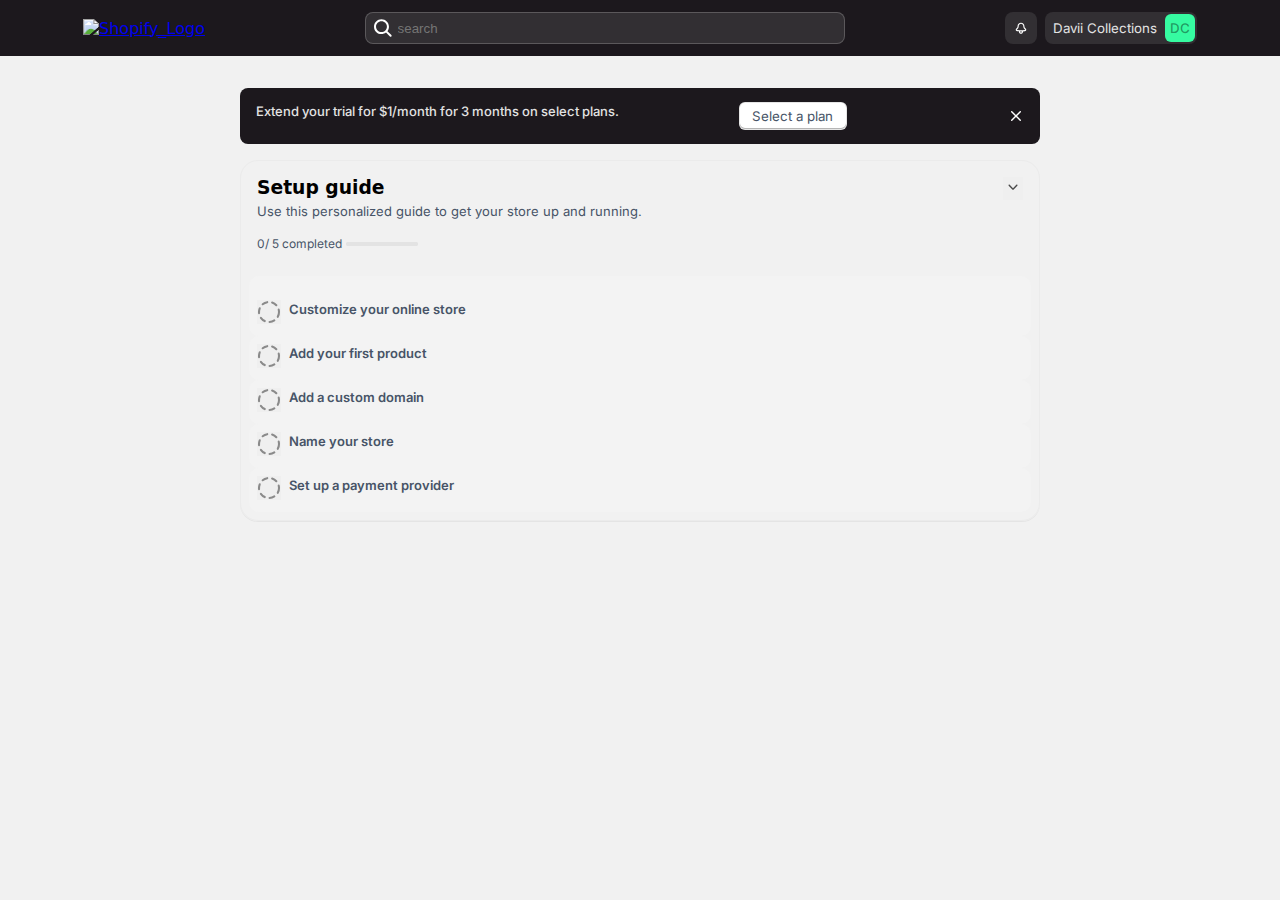
==== Index.html @ d116515a "Refactor file structure" ====
<!DOCTYPE html>
<html lang="en">
<head>
    <meta charset="UTF-8">
    <meta name="viewport" content="width=device-width, initial-scale=1.0">
    <title>Shopify Dashboard</title>
    <link rel="preconnect" href="https://fonts.googleapis.com">
    <link rel="preconnect" href="https://fonts.gstatic.com" crossorigin>
    <link href="https://fonts.googleapis.com/css2?family=Inter:wght@400;500;600&display=swap" rel="stylesheet">
    <link rel="stylesheet" href="app.css">
</head>
<body>
    <nav role="navigation" aria-label="Main Navigation">
        <ul class="navigation" role="menubar">

           <div class="logo"> 
            <a href="https://shopify.com" target="_blank"> 
            <img src="https://crushingit.tech/hackathon-assets/shopify-icon-desktop.svg" alt="Shopify_Logo"> 
            </a>
           </div>

            <div class="search" >
                <div class="search_inner">
                    <svg xmlns="http://www.w3.org/2000/svg" width="20" height="20" viewBox="0 0 13 14" fill="#E3E3E3">
                        <path fill-rule="evenodd" clip-rule="evenodd" d="M8.82264 10.3833C7.89957 11.0841 6.74835 11.5 5.5 11.5C2.46243 11.5 0 9.03757 0 6C0 2.96243 2.46243 0.5 5.5 0.5C8.53757 0.5 11 2.96243 11 6C11 7.24835 10.5841 8.39957 9.8833 9.32264L12.7803 12.2197C13.0732 12.5126 13.0732 12.9874 12.7803 13.2803C12.4874 13.5732 12.0126 13.5732 11.7197 13.2803L8.82264 10.3833ZM9.5 6C9.5 8.20914 7.70914 10 5.5 10C3.29086 10 1.5 8.20914 1.5 6C1.5 3.79086 3.29086 2 5.5 2C7.70914 2 9.5 3.79086 9.5 6Z" fill="#fff"/>
                      </svg>
                    <input type="search" name="search_bar" id="search" placeholder="search">
                </div>
                
            </div>

            <div class="profile">
                <div id="notification-wrapper" >
                    <button class="icon_bell" aria-haspopup="true" aria-expanded="false" aria-controls="alert_dropdown">
                        <svg width="40" height="40" viewBox="0 0 21 20" fill="none" xmlns="http://www.w3.org/2000/svg">
                            <path fill-rule="evenodd" clip-rule="evenodd" d="M7.75203 14.4239L5.3061 14.1427C3.45144 13.9295 2.92542 11.4844 4.52838 10.5274L4.5933 10.4886C5.466 9.96761 6.00045 9.02609 6.00045 8.00969V7.5C6.00045 5.01472 8.01517 3 10.5005 3C12.9857 3 15.0005 5.01472 15.0005 7.5V8.00969C15.0005 9.02609 15.5349 9.96761 16.4076 10.4886L16.4725 10.5274C18.0755 11.4844 17.5495 13.9295 15.6948 14.1427L13.152 14.435V14.8C13.152 16.2912 11.9432 17.5 10.452 17.5C8.96086 17.5 7.75203 16.2912 7.75203 14.8V14.4239ZM11.652 14.5H9.25203V14.8C9.25203 15.4627 9.78929 16 10.452 16C11.1148 16 11.652 15.4627 11.652 14.8V14.5ZM8.50045 13H12.5005L15.5235 12.6525C15.953 12.6032 16.0748 12.0369 15.7036 11.8153L15.6387 11.7766C15.5591 11.7291 15.4815 11.6793 15.4057 11.6273C15.2506 11.521 15.1036 11.4055 14.9651 11.2818C14.9405 11.2598 14.9162 11.2377 14.8922 11.2152C14.0144 10.395 13.5005 9.23833 13.5005 8.00969V7.5C13.5005 5.84315 12.1573 4.5 10.5005 4.5C8.8436 4.5 7.50045 5.84315 7.50045 7.5V8.00969C7.50045 9.23833 6.98651 10.395 6.10871 11.2152C6.08469 11.2377 6.06039 11.2598 6.03583 11.2818C5.89734 11.4055 5.75029 11.521 5.59523 11.6273C5.51945 11.6793 5.44176 11.7291 5.36222 11.7766L5.29729 11.8153C4.9261 12.0369 5.0479 12.6032 5.47739 12.6525L8.50045 13Z" fill="#fff"/>
                            </svg>                  
                        </button>
                        <ul class="alert_dropdown" aria-labelledby="icon_bell">
                            <div class="alert_heading">
                                <h4>Alert</h4>
                                <div class="icons"> 
                                    <svg xmlns="http://www.w3.org/2000/svg" width="20" height="20" viewBox="0 0 20 20" fill="none">
                                        <path d="M3 6C3 5.58579 3.33579 5.25 3.75 5.25H16.25C16.6642 5.25 17 5.58579 17 6C17 6.41421 16.6642 6.75 16.25 6.75H3.75C3.33579 6.75 3 6.41421 3 6Z" fill="#616161"/>
                                        <path d="M6.75 14C6.75 13.5858 7.08579 13.25 7.5 13.25H12.5C12.9142 13.25 13.25 13.5858 13.25 14C13.25 14.4142 12.9142 14.75 12.5 14.75H7.5C7.08579 14.75 6.75 14.4142 6.75 14Z" fill="#616161"/>
                                        <path d="M5.5 9.25C5.08579 9.25 4.75 9.58579 4.75 10C4.75 10.4142 5.08579 10.75 5.5 10.75H14.5C14.9142 10.75 15.25 10.4142 15.25 10C15.25 9.58579 14.9142 9.25 14.5 9.25H5.5Z" fill="#616161"/>
                                      </svg>
                                      <svg xmlns="http://www.w3.org/2000/svg" width="20" height="20" viewBox="0 0 20 20" fill="none">
                                        <path d="M13.2803 9.03033C13.5732 8.73744 13.5732 8.26256 13.2803 7.96967C12.9874 7.67678 12.5126 7.67678 12.2197 7.96967L9.25 10.9393L8.03033 9.71967C7.73744 9.42678 7.26256 9.42678 6.96967 9.71967C6.67678 10.0126 6.67678 10.4874 6.96967 10.7803L8.71967 12.5303C9.01256 12.8232 9.48744 12.8232 9.78033 12.5303L13.2803 9.03033Z" fill="#616161"/>
                                        <path fill-rule="evenodd" clip-rule="evenodd" d="M17 10C17 13.866 13.866 17 10 17C6.13401 17 3 13.866 3 10C3 6.13401 6.13401 3 10 3C13.866 3 17 6.13401 17 10ZM15.5 10C15.5 13.0376 13.0376 15.5 10 15.5C6.96243 15.5 4.5 13.0376 4.5 10C4.5 6.96243 6.96243 4.5 10 4.5C13.0376 4.5 15.5 6.96243 15.5 10Z" fill="#616161"/>
                                      </svg>
                                </div>
                            </div>

                            <li><p class="message">Alerts about your store and account will show here</p></li>
                        </ul>
                </div>
                

                <div class="profile_profile">
                    <button class="profile-dropdown" aria-haspopup="true" aria-expanded="false" aria-controls="profile_dropdown_content" ><div id="dc"> Davii Collections </div> <span class="image_placeholder" id="image_placeholder">DC</span></button>
                    <ul class="profile_dropdown_content">
                       <span class="profile_dropdown_heading">
                        
                        <div class="storename">
                        <div class="Name_placholder"> 
                            <span class="image_placeholder" id="image_placeholder">DC</span> Davii Collections 
                        </div> 
                      <span class="check_icon">
                        <svg xmlns="http://www.w3.org/2000/svg" width="16" height="16" viewBox="0 0 16 16" fill="none">
                        <path d="M13.3332 4L5.99984 11.3333L2.6665 8" stroke="#303030" stroke-width="1.33333" stroke-linecap="round" stroke-linejoin="round"/>
                      </svg>
                    </span>    
                    </div>
                    </span>
                        <li class="menuItem"><a href="http://admin.shopify.com" target="_blank" role="menuitem">
                            <span class="store_icon">
                                <svg width="28" height="28" viewBox="0 0 21 20" fill="none" xmlns="http://www.w3.org/2000/svg">
                                <path fill-rule="evenodd" clip-rule="evenodd" d="M13.757 3H7.24302C6.85944 3 6.4971 3.17611 6.26012 3.47772L3.87394 6.51468C3.63169 6.823 3.5 7.20375 3.5 7.59586V8.25C3.5 9.31867 4.10958 10.245 5 10.7001V15.25C5 16.2165 5.7835 17 6.75 17H14.25C15.2165 17 16 16.2165 16 15.25V10.7001C16.8904 10.245 17.5 9.31867 17.5 8.25V7.76879C17.5 7.26465 17.3307 6.77511 17.0192 6.3787L14.7399 3.47772C14.5029 3.17611 14.1406 3 13.757 3ZM13.5 15.5H14.25C14.3881 15.5 14.5 15.3881 14.5 15.25V11C13.712 11 13.0014 10.6686 12.5 10.1375C11.9986 10.6686 11.288 11 10.5 11C9.71199 11 9.00138 10.6686 8.5 10.1375C7.99862 10.6686 7.28801 11 6.5 11V15.25C6.5 15.3881 6.61193 15.5 6.75 15.5H10.5V13C10.5 12.4477 10.9477 12 11.5 12H12.5C13.0523 12 13.5 12.4477 13.5 13V15.5ZM6.5 9.5H6.25C5.55964 9.5 5 8.94036 5 8.25V7.59586C5 7.53985 5.01881 7.48545 5.05342 7.44141L7.36453 4.5H13.6355L15.8397 7.30543C15.9436 7.43757 16 7.60075 16 7.76879V8.25C16 8.94036 15.4404 9.5 14.75 9.5H14.5C13.8096 9.5 13.25 8.94036 13.25 8.25V7.75C13.25 7.33579 12.9142 7 12.5 7C12.0858 7 11.75 7.33579 11.75 7.75V8.25C11.75 8.94036 11.1904 9.5 10.5 9.5C9.80964 9.5 9.25 8.94036 9.25 8.25V7.75C9.25 7.33579 8.91421 7 8.5 7C8.08579 7 7.75 7.33579 7.75 7.75V8.25C7.75 8.94036 7.19036 9.5 6.5 9.5Z" fill="#303030"/>
                                </svg>
                                </span> All stores
                        </a>
                        
                           </li>
                        <li class="menuItem"><a href="http://admin.shopify.com" target="_blank" role="menuitem">Help Center</a></li>
                        <li class="menuItem"><a href="http://admin.shopify.com" target="_blank" role="menuitem">Changelog</a></li>
                        <li class="menuItem"><a href="http://admin.shopify.com" target="_blank" role="menuitem">Community forums</a></li>
                        <li class="menuItem"><a href="http://admin.shopify.com" target="_blank" role="menuitem">Hire a Shopify Partner</a></li>
                        <li class="menuItem"><a href="http://admin.shopify.com" target="_blank"role="menuitem">Keyboard shortcuts</a></li>
                        <li class="menuItem"><a href="http://admin.shopify.com" target="_blank" role="menuitem">David Micheal <br/>davidmicheal@gmail.com</a></li>
                        <li class="menuItem"><a href="http://admin.shopify.com" target="_blank" role="menuitem">Manage account</a></li>
                        <li class="menuItem"><a href="http://admin.shopify.com" target="_blank" role="menuitem">Log out</a></li>
                    </ul>
                </div>
               
               
            </div>
            </ul>
            
            
        </div>  
    </nav>


    

    <main>
        <section class="banner">
            <div class="banner_content">
                <p class="left">Extend your trial for $1/month for 3 months on select plans.</p>
                <button class="Button-Primary-white"><a href="http://shopify.com/pricing" target="_blank" rel="noopener noreferrer">Select a plan</a></button>
            </div>
            
            <div class="Close_banner_icon">
                 
                <svg class="close_Icon" width="24" height="24" viewBox="0 0 21 20" fill="none" xmlns="http://www.w3.org/2000/svg">
                    <path d="M14.4697 15.0303C14.7626 15.3232 15.2374 15.3232 15.5303 15.0303C15.8232 14.7374 15.8232 14.2626 15.5303 13.9697L11.5607 10L15.5303 6.03033C15.8232 5.73744 15.8232 5.26256 15.5303 4.96967C15.2374 4.67678 14.7626 4.67678 14.4697 4.96967L10.5 8.93934L6.53033 4.96967C6.23744 4.67678 5.76256 4.67678 5.46967 4.96967C5.17678 5.26256 5.17678 5.73744 5.46967 6.03033L9.43934 10L5.46967 13.9697C5.17678 14.2626 5.17678 14.7374 5.46967 15.0303C5.76256 15.3232 6.23744 15.3232 6.53033 15.0303L10.5 11.0607L14.4697 15.0303Z" fill="#fff"/>
                    </svg>
                    
            </div>
        </section>

        <section class="dropdown" >
               <div class="topmenu" id="guide">
              <div class="left">
                <div class="text_content">
                    <h3>Setup guide</h3>
                    <p>Use this personalized guide to get your store up and running.</p>
                </div>
                <!-- PROGRESS BAR -->
                <div class="progress">
                    <div class="text"> <span class="progressbar-label">0</span>/ 5 completed</div>
                    <progress class="progress_bar" value="" max="5"></progress>
                    
                </div>
              </div>

              <button class="right_Icon" onclick="showOnboardingMenu()">

                <svg class="chevron_Up" width="20" height="20" viewBox="0 0 21 20" fill="none" xmlns="http://www.w3.org/2000/svg">
                    <path fill-rule="evenodd" clip-rule="evenodd" d="M15.0303 12.2803C14.7374 12.5732 14.2626 12.5732 13.9697 12.2803L10.5 8.81066L7.03033 12.2803C6.73744 12.5732 6.26256 12.5732 5.96967 12.2803C5.67678 11.9874 5.67678 11.5126 5.96967 11.2197L9.96967 7.21967C10.2626 6.92678 10.7374 6.92678 11.0303 7.21967L15.0303 11.2197C15.3232 11.5126 15.3232 11.9874 15.0303 12.2803Z" fill="#4A4A4A"/>
                    </svg>
                    
                    <svg class="chevron_Down hide" width="20" height="20" viewBox="0 0 21 20" fill="none" xmlns="http://www.w3.org/2000/svg">
                        <path fill-rule="evenodd" clip-rule="evenodd" d="M6.21967 8.46967C6.51256 8.17678 6.98744 8.17678 7.28033 8.46967L10.75 11.9393L14.2197 8.46967C14.5126 8.17678 14.9874 8.17678 15.2803 8.46967C15.5732 8.76256 15.5732 9.23744 15.2803 9.53033L11.2803 13.5303C10.9874 13.8232 10.5126 13.8232 10.2197 13.5303L6.21967 9.53033C5.92678 9.23744 5.92678 8.76256 6.21967 8.46967Z" fill="#4A4A4A"/>
                        </svg>
                    </button>
               </div>

               <ul class="onboarding_dropdown_content">

                <li class="step" aria-haspopup="true" aria-expanded="false">
                    <span id="onboarding_Step_Status" aria-live="polite"></span>
                    <div class="top_step">
                        <!-- <span id="onboarding_Step_Status" aria-live="polite"></span> -->
                        <button class="check" aria-label="Mark customize your online store as done">
                            <svg class="not_completed_icon" aria-hidden="true" xmlns="http://www.w3.org/2000/svg" width="24" height="24" viewBox="0 0 24 24" fill="none">
                                <circle cx="12" cy="12" r="10" stroke="#8A8A8A" stroke-width="2.08333" stroke-linecap="round" stroke-linejoin="round" stroke-dasharray="5 5"/>
                              </svg>
                            <svg class="loading_spinner_icon hidden" aria-hidden="true" xmlns="http://www.w3.org/2000/svg" width="24" height="24" viewBox="0 0 24 24" fill="none">
                                <path d="M22.0004 12C22.0004 13.9778 21.4139 15.9112 20.3151 17.5557C19.2162 19.2002 17.6545 20.4819 15.8272 21.2388C13.9999 21.9957 11.9893 22.1937 10.0495 21.8079C8.10965 21.422 6.32782 20.4696 4.9293 19.0711C3.53077 17.6725 2.57837 15.8907 2.19251 13.9509C1.80666 12.0111 2.00469 10.0004 2.76157 8.17317C3.51845 6.3459 4.80017 4.78412 6.44466 3.6853C8.08916 2.58649 10.0226 2 12.0004 2" stroke="#1C181D" stroke-width="2.08333" stroke-linecap="round" stroke-linejoin="round"/>
                              </svg>
                              <svg class="completed_icon hidden" aria-hidden="true" width="24" height="24" viewBox="0 0 24 24" fill="none" xmlns="http://www.w3.org/2000/svg">
                                <circle cx="12" cy="12" r="10" fill="#303030"></circle>
                                <path
                                  d="M17.2738 8.52629C17.6643 8.91682 17.6643 9.54998 17.2738 9.94051L11.4405 15.7738C11.05 16.1644 10.4168 16.1644 10.0263 15.7738L7.3596 13.1072C6.96908 12.7166 6.96908 12.0835 7.3596 11.693C7.75013 11.3024 8.38329 11.3024 8.77382 11.693L10.7334 13.6525L15.8596 8.52629C16.2501 8.13577 16.8833 8.13577 17.2738 8.52629Z"
                                  fill="#fff"
                                ></path>
                              </svg>
                        </button>
                        <h4 class="dropdown_title">Customize your online store</h4>
                    </div>
                    <div class="bottom_step">
                        <div class="left_content">
                        
                            <div id="text_content_dropdown">
                                <p class="desrc">Choose a theme and add your logo, colors, and images to reflect your brand. <br>
                                <a href="https://help.shopify.com/manual/online-store/themes/customizing-themes" target="_blank">Learn more</a></p>
                                <button type="button" class="Primary_btn" id="Primary_btn">Customize Theme</button>
                            </div>
                        
                        </div>
                        <div class="right_img">
                            <img src="https://crushingit.tech/hackathon-assets/customise-store.png" alt="Cutomize">
                        </div>
                    </div>
                    
                </li>

                <li class="step">
                    <div class="top_step">
                        <button class="check" aria-label="Mark customize your online store as done">
                            <svg class="not_completed_icon" aria-hidden="true" xmlns="http://www.w3.org/2000/svg" width="24" height="24" viewBox="0 0 24 24" fill="none">
                                <circle cx="12" cy="12" r="10" stroke="#8A8A8A" stroke-width="2.08333" stroke-linecap="round" stroke-linejoin="round" stroke-dasharray="5 5"/>
                              </svg>
                            <svg class="loading_spinner_icon hidden" aria-hidden="true" xmlns="http://www.w3.org/2000/svg" width="24" height="24" viewBox="0 0 24 24" fill="none">
                                <path d="M22.0004 12C22.0004 13.9778 21.4139 15.9112 20.3151 17.5557C19.2162 19.2002 17.6545 20.4819 15.8272 21.2388C13.9999 21.9957 11.9893 22.1937 10.0495 21.8079C8.10965 21.422 6.32782 20.4696 4.9293 19.0711C3.53077 17.6725 2.57837 15.8907 2.19251 13.9509C1.80666 12.0111 2.00469 10.0004 2.76157 8.17317C3.51845 6.3459 4.80017 4.78412 6.44466 3.6853C8.08916 2.58649 10.0226 2 12.0004 2" stroke="#1C181D" stroke-width="2.08333" stroke-linecap="round" stroke-linejoin="round"/>
                              </svg>
                              <svg class="completed_icon hidden" aria-hidden="true" width="24" height="24" viewBox="0 0 24 24" fill="none" xmlns="http://www.w3.org/2000/svg">
                                <circle cx="12" cy="12" r="10" fill="#303030"></circle>
                                <path
                                  d="M17.2738 8.52629C17.6643 8.91682 17.6643 9.54998 17.2738 9.94051L11.4405 15.7738C11.05 16.1644 10.4168 16.1644 10.0263 15.7738L7.3596 13.1072C6.96908 12.7166 6.96908 12.0835 7.3596 11.693C7.75013 11.3024 8.38329 11.3024 8.77382 11.693L10.7334 13.6525L15.8596 8.52629C16.2501 8.13577 16.8833 8.13577 17.2738 8.52629Z"
                                  fill="#fff"
                                ></path>
                              </svg>
                        </button>
                        <h4 class="dropdown_title">Add your first product</h4>

                    </div>
                    <div class="bottom_step">
                        <div class="left_content">
                        
                            <div id="text_content_dropdown">
                                <p class="desrc">Write a description, add photos, and set pricing for the products you plan to sell.
                                <a href="https://help.shopify.com/manual/products/add-update-products" target="_blank">Learn more</a></p>
                                <div class="btn_groups">
                                    <button type="button" class="Primary_btn" id="Primary_btn">Add Product</button>
                                    <button type="button" class="Secondary_btn" id="Secondary_btn">Import Product</button>
                                </div>
                            </div>
                        
                        </div>
                        <div class="right_img">
                            <img src="https://crushingit.tech/hackathon-assets/product.png" alt="Add_Product">
                        </div>
                    </div>
                    
                </li>
                
                <li class="step">
                    <div class="top_step">
                        <button class="check" aria-label="Mark customize your online store as done">
                            <svg class="not_completed_icon" aria-hidden="true" xmlns="http://www.w3.org/2000/svg" width="24" height="24" viewBox="0 0 24 24" fill="none">
                                <circle cx="12" cy="12" r="10" stroke="#8A8A8A" stroke-width="2.08333" stroke-linecap="round" stroke-linejoin="round" stroke-dasharray="5 5"/>
                              </svg>
                            <svg class="loading_spinner_icon hidden" aria-hidden="true" xmlns="http://www.w3.org/2000/svg" width="24" height="24" viewBox="0 0 24 24" fill="none">
                                <path d="M22.0004 12C22.0004 13.9778 21.4139 15.9112 20.3151 17.5557C19.2162 19.2002 17.6545 20.4819 15.8272 21.2388C13.9999 21.9957 11.9893 22.1937 10.0495 21.8079C8.10965 21.422 6.32782 20.4696 4.9293 19.0711C3.53077 17.6725 2.57837 15.8907 2.19251 13.9509C1.80666 12.0111 2.00469 10.0004 2.76157 8.17317C3.51845 6.3459 4.80017 4.78412 6.44466 3.6853C8.08916 2.58649 10.0226 2 12.0004 2" stroke="#1C181D" stroke-width="2.08333" stroke-linecap="round" stroke-linejoin="round"/>
                              </svg>
                              <svg class="completed_icon hidden" aria-hidden="true" width="24" height="24" viewBox="0 0 24 24" fill="none" xmlns="http://www.w3.org/2000/svg">
                                <circle cx="12" cy="12" r="10" fill="#303030"></circle>
                                <path
                                  d="M17.2738 8.52629C17.6643 8.91682 17.6643 9.54998 17.2738 9.94051L11.4405 15.7738C11.05 16.1644 10.4168 16.1644 10.0263 15.7738L7.3596 13.1072C6.96908 12.7166 6.96908 12.0835 7.3596 11.693C7.75013 11.3024 8.38329 11.3024 8.77382 11.693L10.7334 13.6525L15.8596 8.52629C16.2501 8.13577 16.8833 8.13577 17.2738 8.52629Z"
                                  fill="#fff"
                                ></path>
                              </svg>
                        </button>
                        <h4 class="dropdown_title">Add a custom domain</h4>

                    </div>
                    <div class="bottom_step">
                        <div class="left_content">
                            <div id="text_content_dropdown">
                                
                                <p class="desrc">Your current domain is 222219.myshopify.com but you can add a custom domain to help customers find your online store.
                                <a href="https://help.shopify.com/manual/domains" target="_blank">Learn more</a></p>
                                <button type="button" class="Primary_btn" id="Primary_btn">Add domain</button>
                            </div>
                        
                        </div>
                        <div class="right_img">
                            <img src="https://crushingit.tech/hackathon-assets/website.png" alt="Custom_Domain">
                        </div>
                    </div>
                    
                </li>

                <li class="step">
                    <div class="top_step">
                        <button class="check" aria-label="Mark customize your online store as done">
                            <svg class="not_completed_icon" aria-hidden="true" xmlns="http://www.w3.org/2000/svg" width="24" height="24" viewBox="0 0 24 24" fill="none">
                                <circle cx="12" cy="12" r="10" stroke="#8A8A8A" stroke-width="2.08333" stroke-linecap="round" stroke-linejoin="round" stroke-dasharray="5 5"/>
                              </svg>
                            <svg class="loading_spinner_icon hidden" aria-hidden="true" xmlns="http://www.w3.org/2000/svg" width="24" height="24" viewBox="0 0 24 24" fill="none">
                                <path d="M22.0004 12C22.0004 13.9778 21.4139 15.9112 20.3151 17.5557C19.2162 19.2002 17.6545 20.4819 15.8272 21.2388C13.9999 21.9957 11.9893 22.1937 10.0495 21.8079C8.10965 21.422 6.32782 20.4696 4.9293 19.0711C3.53077 17.6725 2.57837 15.8907 2.19251 13.9509C1.80666 12.0111 2.00469 10.0004 2.76157 8.17317C3.51845 6.3459 4.80017 4.78412 6.44466 3.6853C8.08916 2.58649 10.0226 2 12.0004 2" stroke="#1C181D" stroke-width="2.08333" stroke-linecap="round" stroke-linejoin="round"/>
                              </svg>
                              <svg class="completed_icon hidden" aria-hidden="true" width="24" height="24" viewBox="0 0 24 24" fill="none" xmlns="http://www.w3.org/2000/svg">
                                <circle cx="12" cy="12" r="10" fill="#303030"></circle>
                                <path
                                  d="M17.2738 8.52629C17.6643 8.91682 17.6643 9.54998 17.2738 9.94051L11.4405 15.7738C11.05 16.1644 10.4168 16.1644 10.0263 15.7738L7.3596 13.1072C6.96908 12.7166 6.96908 12.0835 7.3596 11.693C7.75013 11.3024 8.38329 11.3024 8.77382 11.693L10.7334 13.6525L15.8596 8.52629C16.2501 8.13577 16.8833 8.13577 17.2738 8.52629Z"
                                  fill="#fff"
                                ></path>
                              </svg>
                        </button>
                        <h4 class="dropdown_title">Name your store</h4>

                    </div>
                    <div class="bottom_step">
                        <div class="left_content">
                            <div id="text_content_dropdown">
                                <p class="desrc">Your temporary store name is currently Davii collections. The store name appears in your admin and your online store.
                                <a href="https://help.shopify.com/manual/intro-to-shopify/initial-setup/setup-business-settings#set-or-change-your-online-store-name-and-legal-business-name" target="_blank">Learn more</a></p>
                                <button type="button" class="Primary_btn" id="Primary_btn">Name store</button>
                            </div>
                            </div>
                            <div class="right_img">
                                <img src="https://crushingit.tech/hackathon-assets/name-store.png" alt="Name_Store">
                            </div>
                        </div>
                        
                    </div>
                    
                </li>
                
                <li class="step">
                    <div class="top_step">
                        <button class="check" aria-label="Mark customize your online store as done">
                            <svg class="not_completed_icon" aria-hidden="true" xmlns="http://www.w3.org/2000/svg" width="24" height="24" viewBox="0 0 24 24" fill="none">
                                <circle cx="12" cy="12" r="10" stroke="#8A8A8A" stroke-width="2.08333" stroke-linecap="round" stroke-linejoin="round" stroke-dasharray="5 5"/>
                              </svg>
                            <svg class="loading_spinner_icon hidden" aria-hidden="true" xmlns="http://www.w3.org/2000/svg" width="24" height="24" viewBox="0 0 24 24" fill="none">
                                <path d="M22.0004 12C22.0004 13.9778 21.4139 15.9112 20.3151 17.5557C19.2162 19.2002 17.6545 20.4819 15.8272 21.2388C13.9999 21.9957 11.9893 22.1937 10.0495 21.8079C8.10965 21.422 6.32782 20.4696 4.9293 19.0711C3.53077 17.6725 2.57837 15.8907 2.19251 13.9509C1.80666 12.0111 2.00469 10.0004 2.76157 8.17317C3.51845 6.3459 4.80017 4.78412 6.44466 3.6853C8.08916 2.58649 10.0226 2 12.0004 2" stroke="#1C181D" stroke-width="2.08333" stroke-linecap="round" stroke-linejoin="round"/>
                              </svg>
                              <svg class="completed_icon hidden" aria-hidden="true" width="24" height="24" viewBox="0 0 24 24" fill="none" xmlns="http://www.w3.org/2000/svg">
                                <circle cx="12" cy="12" r="10" fill="#303030"></circle>
                                <path
                                  d="M17.2738 8.52629C17.6643 8.91682 17.6643 9.54998 17.2738 9.94051L11.4405 15.7738C11.05 16.1644 10.4168 16.1644 10.0263 15.7738L7.3596 13.1072C6.96908 12.7166 6.96908 12.0835 7.3596 11.693C7.75013 11.3024 8.38329 11.3024 8.77382 11.693L10.7334 13.6525L15.8596 8.52629C16.2501 8.13577 16.8833 8.13577 17.2738 8.52629Z"
                                  fill="#fff"
                                ></path>
                              </svg>
                        </button>
                        <h4 class="dropdown_title">Set up a payment provider</h4>

                    </div>
                    <div class="bottom_step">
                        <div class="left_content">
                            <div id="text_content_dropdown">
                                <p class="desrc">Your temporary store name is currently Davii collections. The store name appears in your admin and your online store.
                                <a href="https://help.shopify.com/manual/payments" target="_blank">Learn more</a></p>
                                <button type="button" class="Primary_btn" id="Primary_btn">Set up payment</button>
                            </div>
                        
                        </div>
                        <div class="right_img">
                            <img src="https://crushingit.tech/hackathon-assets/payment.png" alt="Setup_Payment">
                        </div>
                    </div>
                    
                </li>

               </ul>
        </section>
    </main>
   

    <script src="app.js"></script>
</body>
</html>
---- app.css ----
:root{
    /* colors */
    --grey-50:   #656266;
    --grey-100:  #616161;
    --grey-200:  #322F33;
    --grey-300:  #1C181D;

    --font-light: #E3E3E3;
    --font-mid:   #616161;
    --font-dark:  #475467;
   
   --stroke-50:  #EBEBEB;
   --stroke-100: rgba(0,0,0, 0.2);
   --stroke-200: rgba(255,255,255,0.2);

   --state-hover:   #f7f7f7;
   --state-pressed: #f0f0f0;
   --state-focused: #005BD3;

   --white:  #ffffff;
   --background-color: #f1f1f1;
 
    /* fonts */
    --font-family: 'Inter', sans-serif;

 
}
*{
    padding: 0;
    margin: 0;
    box-sizing: border-box;
}

body{
       background-color: var(--background-color);
       font-family: var(--font-family);
       font-family: system-ui, -apple-system, BlinkMacSystemFont, 'Segoe UI', Roboto, Oxygen, Ubuntu, 
       Cantarell, 'Open Sans', 'Helvetica Neue', sans-serif;
}

/* Navigation */
nav{
    display: flex;
    justify-content: center;
    align-items: center;
    position: sticky;
    top: 0%;
    padding: 12px 16px;
    background-color: var(--grey-300);
    width: 100%;
    height: 56px;
    
}
.navigation{
    display: flex;
    justify-content: space-between;
    align-items: center;
    gap: 160px;
    
}
.logo{
    display: flex;
    flex-direction: column;
    justify-content: center;
    align-items: flex-start;
    gap: 7.517px;
    flex: 1 0 0;
}
.search{
    display: flex;
    width: 480px;
    height: 32px;
    padding: 8px;
    align-items: center;
    flex-shrink: 0;
    border-radius: 8px;
    border: 1px solid var(--stroke-200);
    background-color: var(--grey-200);
}

   .search:focus{
    border-radius: 8px;
    border: 2px solid var(--White, #FFF);
    background: var(--grey-200);
   }
    .search_inner{
        display: flex; 
        align-items: center;
        justify-content: space-between;
        gap: 6px;
    }
  .search .search_inner input{
    background: transparent;
    background-image: url('https://crushingit.tech/hackathon-assets/icon-search.svg');
    background-repeat: no-repeat;
    background-size: 20px;
    border: none;
    width: 100%;
    height: 100%;
    color: var(--white);
    transition-duration: 0.6s;
    
    }
   #notification-wrapper{
    align-items: center;
   }
   .profile{
    display: flex;
    justify-content: space-around;
    align-items: center;
    gap: 8px;
   }
   #notification-wrapper .icon_bell{
        display: flex;
        width: 32px;
        height: 32px;
        padding: 8px;
        justify-content: center;
        align-items: center;
        gap: 8px;
        border-radius: 8px;
        border: none;
        background-color: var(--grey-200);
        cursor: pointer;
        transition: all 1ms ease-in;
    }
    .icon_bell svg{
        width: 20px;
        height: 20px;
    }
    .icon_bell:hover{
        border-radius: 0.5rem;
        background: var(--font-mid, #616161);
    }
    .icon_bell:visited{
        border-radius: 0.5rem;
        background: var(--grey-50, #656266);
    }
    
    .icon_bell:focus{
        border-radius: 0.5rem;
        background: var(--grey-50, #656266);
        box-shadow: 0px 0px 0px 3px #005BD3, 0px 0px 0px 1px #000;
            }

    li{
        list-style: none;
    }
   
    .alert_dropdown{
        position: absolute;
        right: 2rem;
        display: inline-flex;
        width: 21.9rem;
        padding: 1rem;
        flex-direction: column;
        align-items: flex-start;
        gap: 1rem;
        border-radius: 0.875rem;
        border: 1px solid var(--stroke-50, #DBDBDB);
        background: var(--White, #FFF);
        /* Drop Shadow */
        box-shadow: 0px 4px 8px 0px rgba(0, 0, 0, 0.05);
        display: none;
        z-index: 999;
        transition: display 800ms;
    }
    .alert_heading{
        display: flex;
        justify-content: space-between;
        align-items: center;
        align-self: stretch;
        margin-bottom: 1rem;
    }
    .alert_dropdown li{
        list-style: none;
    }

    .icons{
        display: flex;
        align-items: flex-start;
        gap: 1rem;
    }
     .hide{
        display: none;
        opacity: 0;
        visibility: hidden;
     }
    
   /* .chevron_Up{
        display: block;
    }
    .chevron_Down{
    display: none;
   .alert_dropdown{
        display: flex;
        justify-content: space-between;
        align-items: center;
        align-self: stretch;
    }*/

    li .message{
        display: flex;
        padding: 1rem;
        align-items: center;
        gap: 0.5rem;
        background: var(--state-hover, #F1F1F1);
    }
    .message{
        color: var(--font-mid, #616161);
        /* Text-13/semi bold */
        font-family: var(--font-family);
        font-size: 0.8125rem;
        font-style: normal;
        font-weight: 600;
        line-height: 140%; /* 1.1375rem */
    }
    /*.alert:hover .alert_dropdown{
        display: block;
    }*/
    .alert .toggle{
        display: block;
    }
    .profile-dropdown{
    display: flex;
    padding: 2px 2px 2px 8px;
    align-items: center;
    gap: 8px;
    background-color: var(--grey-200);
    border-radius: 8px;
    border: none;
    cursor: pointer;
   }
   .profile-dropdown:hover{
    border-radius: 0.5rem;
    background: var(--font-mid, #616161);
   }
   .profile-dropdown:focus{
    border-radius: 0.5rem;
    background: var(--grey-grey-50, #656266);
    box-shadow: 0px 0px 0px 3px #005BD3, 0px 0px 0px 1px #000;
   }
#dc{
    font-family: var(--font-family);
    color: var(--font-light);
}
.image_placeholder{
    display: flex;
    height: 28px;
    padding: 9px 5px 10px 5px;
    justify-content: center;
    align-items: center;
    border-radius: 6px;
    background: #36FBA1;
    font-family: var(--font-family);
    color: rgba(0, 0, 0, 0.40);
    font-weight: 500;
}

.profile_dropdown_content{
    position: absolute;
    top: 48px;
    right: 16px;
    display: flex;
    width: 320px;
    padding: 6px;
    flex-direction: column;
    align-items: flex-start;
    gap: 4px;
    border-radius: 14px;
    border: 1px solid var(--stroke-50, #DBDBDB);
    background: var(--white, #FFF);
    /* Drop Shadow */
    box-shadow: 0px 4px 8px 0px rgba(0, 0, 0, 0.05);
    display: none;
}

.profile_dropdown_heading{
    display: flex;
    padding: 4px 12px 4px 8px;
    margin-bottom: 4px;
    height: 36px;
    justify-content: space-between;
    align-items: center;
    /* align-self: stretch; */
    border-radius: 8px;
    background: var(--state-hover, #F1F1F1);
}
.storename{
    display: flex;
    padding: 4px 12px 4px 8px;
    justify-content: space-between;
    align-items: center;
    height: 36px;
    gap: 100px;
    
}
.Name_placholder{
    display: flex;
    align-items: center;
    gap: 8px;
    color: var(--font-dark, #303030);
    /* Text-13/semi bold */
    font-family: var(--font-family);
    font-size: 13px;
    font-style: normal;
    font-weight: 600;
    line-height: 140%; /* 18.2px */
}
.Name_placholder .image_placeholder{
    display: flex;
    height: 28px;
    padding: 9.625px 5.875px 10.375px 6.125px;
    justify-content: center;
    align-items: center;
    border-radius: 5.25px;
    color: rgba(0, 0, 0, 0.40);
    text-align: center;
    font-family: var(--font-family);
    font-size: 10.5px;
    font-style: normal;
    font-weight: 500;
    line-height: 140%; /* 14.7px */
    background: #36FBA1;

}

/* .profile_dropdown_heading .storename #DC{
    display: flex;
    height: 1.75rem;
    padding: 0.60156rem 0.36719rem 0.64844rem 0.38281rem;
    justify-content: center;
    align-items: center;
    border-radius: 0.32813rem;
    background: #36FBA1;
} */

.profile_dropdown_heading .storename {
    display: flex;
    justify-content: space-between;
    align-items: center;
    /* gap: 8px; */
    background-color: transparent;
    color: var(--font-dark, #303030);
    /* Text-13/semi bold */
    font-family: var(--font-family);
    font-size: 13px;
    font-style: normal;
    font-weight: 600;
    line-height: 140%; 
}

/* .profile_profile .menuItem button{
    display: flex;
    align-items: flex-start;
    width: 100%;
    gap: 8px;
    border: none;
    background-color: transparent;
    
    
}
 */
.profile_profile .menuItem a{
    display: flex;
    align-items: center;
    gap: 8px;
    align-self: stretch;
    width: 304px;
    padding: 6px;
    color: var(--font-dark, #303030);
    /* Text-13/regular */
    text-decoration: none;
    font-family: var(--font-family);
    font-size: 13px;
    font-style: normal;
    font-weight: 400;
    line-height: 140%; 
    cursor: pointer;
}

 .profile_profile .menuItem{
    display: flex;
    padding: 4px;
    align-items: center;
    gap: 8px;
    align-self: stretch;
    cursor: pointer;
}

 .menuItem:nth-child(2){
   border-bottom: 1px solid #E1E1E1;
   
}
.menuItem:nth-child(7){
    border-bottom: 1px solid #E1E1E1;
    
 }
 .menuItem a:nth-child(8){
    display: flex;
    flex-direction: column;
    justify-content: flex-start;
    align-items: flex-start;
    gap: 4px;
 }
 .profile_profile .menuItem a:hover{
    border-radius: 8px;
    background: var(--state-hover, #F1F1F1);
 }
 .profile_profile .menuItem a:visited{
    border-radius: 8px;
    background: var(--state-pressed, #F0F0F0);
 }
 .profile_profile .menuItem a:focus{
    border-radius: 8px;
    border: 2px solid var(--state-focused, #005BD3);
 }
 
 

.toggle{
    display: block;
}
.profile_profile .profile_dropdown_toggle{
    display: block;
}

.right{
    display: flex;
    justify-content: flex-end;
    align-items: flex-start;
    gap: 8px;
    flex: 1 0 0;
}

/* PLAN BANNER STYLE*/
 main{
    margin-top: 32px;
    display: flex;
    justify-content: center;
    align-items: center;
    flex-direction: column;
 }
.banner{
   display: flex;
   width:800px;
   height: 56px;
   padding: 12px 8px 12px 16px;
   justify-content: space-between;
   align-items: center;
   border-radius: 8px;
   background: var(--grey-300);
   gap: 24px;
   
}

.banner_content{
    display: flex;
    gap: 120px;
}
.closeIcon{
    cursor: pointer;
}
.banner .banner_content p{
   color: var(--font-light, #E3E3E3);
   /*Text-13/medium */
  font-family: var(--font-family);
  font-size: 13px;
  font-style: normal;
  font-weight: 500;
  line-height: 140%; 
}

.Close_banner_icon{
    display: flex;
    width: 32px;
    height: 32px;
    padding: 6px;
    border-radius: 6px;
    justify-content: center;
    align-items: center;
    gap: 8px;
}

.Button-Primary-white{
    display: flex;
    padding: 6px 12px;
    align-items: center;
    gap: 8px;
    width: 108px;
    height: 28px;
    font-family: var(--font-family);
    border-radius: 6px;
    border: 1px solid rgba(0, 0, 0, 0.10);
    background-color: var(--white);
    box-shadow: 0px -1px 0px 0px #B5B5B5 inset;
}
.Button-Primary-white:hover{
    border-radius: 6px;
    border: 1px solid rgba(0, 0, 0, 0.10);
    background: #F7F7F7;
    box-shadow: 0px -1px 0px 0px #B5B5B5 inset;
}
.Button-Primary-white:visited{
    border-radius: 6px;
    background: #F7F7F7;
    box-shadow: 0px 2px 1.5px 0px #E2E2E2 inset;
}
.Button-Primary-white:focus{
    border-radius: 6px;
    border: 1px solid rgba(0, 0, 0, 0.10);
    background: var(--White, #FFF);
    box-shadow: 0px 0px 0px 3px #005BD3, 0px 0px 0px 1px #FFF, 0px -1px 0px 0px #B5B5B5 inset;
}
.Button-Primary-white a{
    text-decoration: none;
    font-family: var(--font-family);
    color: var(--font-dark);
}


/* ONBOARDING DROPDOWN */
    .dropdown{
    display: flex;
    width: 800px;
    padding: 8px;
    gap: 16px;
    flex-direction: column;
    margin-top: 16px; 
    border-radius: 18px;
    border: 1px solid var(--stroke-50);
    background: var(--White);
    box-shadow: 0px 1px 0px 0px rgba(0, 0, 0, 0.05);
    }

   .topmenu{
    display: flex;
    padding: 0.5rem;
    justify-content: space-between;
    align-items: flex-start;
    align-self: stretch;
   }

   .top_step{
    display: flex;
    align-items: center;
   }
   .step:nth-child(1) .bottom_step{
    gap: 120px;
   }
   .left{
    display: flex;
    flex-direction: column;
    align-items: flex-start;
    gap: 1rem;
   }
   .left_content{
    display: flex;
    justify-content: space-between;
    gap: 0.5rem;
   }

    .text_content{
        display: flex;
        flex-direction: column;
        align-items: flex-start;
        gap: 0.25rem;
    }
    .text_content h4{
    color: var(--font-dark, #303030);
    align-items: center;
    margin: 0;
    /* Text-14/semi bold */
     font-family: var(--font-family);
     font-size: 0.875rem;
     font-style: normal;
     font-weight: 600;
     line-height: 140%; /* 1.225rem */
    }
    .text_content p{
    color: var(--font-dark, #303030);
    /* Text-13/regular */
    font-family: var(--font-family);
    font-size: 0.8125rem;
    font-style: normal;
    font-weight: 400;
    line-height: 140%; /* 1.1375rem */
    }

  .progress{
    display: flex;
    align-items: center;
    gap: 4px;
  }
  .text{
    color: var(--font-dark, #303030);
     /* Text-12/regular */
    font-family: var(--font-family);
    font-size: 0.75rem;
    font-style: normal;
    font-weight: 400;
    line-height: 130%; /* 0.975rem */
  }
  
  

     .progressbar_bar, progress{
        width: 72px;
        height: 4px;
        background-color: #E3E3E3;
        border-radius: 4px;
}

    progress::-webkit-progress-bar{
        border-radius: 4px;
        background-color: #E3E3E3;
        
    }
    progress::-webkit-progress-value{
        background-color: var(--grey-300);
        border-radius: 4px;

    }
.right_Icon{
    border: none;
    cursor: pointer;

}
  @keyframes zoom_in_spin{
    from{
        transform: scale(0) rotate(270deg);
        opacity: 0;
    }
    to{
        transform: scale(1) rotate(360deg);
    }
  }
  @keyframes spin{
    from{
        transform: rotate(0deg);
    }
    to {
        transform: rotate(360deg);
    }
  }
    .check{
      border: none;
      transition: all 1ms ease-in;
      display: flex;
      align-items: center;
      justify-content: center;
      
    }
    .check:focus{
        outline: 2px solid var(--state-focused);
    }

    .check:hover .not_completed_icon circle{
        stroke-dasharray: 0 0;
        fill: #D9D9D9;
        stroke: #8A8A8A;
    }
    .loading_spinner_icon {
        animation-duration: 1000ms;
        animation-name: spin;
        animation-iteration-count: infinite;
        animation-timing-function: linear;
    }
    .completed_icon{
        animation-name: zoom_in_spin;
        animation-duration: 300ms;
        animation-timing-function: linear;
    }

    .hidden{
        display: none;
    }

    .check .not_completed_icon

/*HIDE ONBOARDING CONTENT */
       
     .hide{
            display: none;
        }
        
    .transform{
          transform: rotate(180deg);
        }


     .step{
        display: flex;
        flex-direction: column;
        padding: 8px 8px 12px 8px;
        align-items: center;
        gap: 16px;
        align-self: stretch;
        border-radius: 10px;
        background: #F3F3F3;
     }
     .top_step{
        display: flex;
        align-items: flex-start;
        gap: 0.5rem;
        align-self: stretch;
        cursor: pointer;
     }

     .bottom_step{
     display: none;
     justify-content: space-between;
     align-items: center;
     padding: 0;
     gap: 96px;

     }
     .showOnboardingMenuContent{
        display: block;

     }
      /* .step:nth-child(2) .bottom_step .text_content{
        width: 30.2rem;
      } */
     #text_content_dropdown{
        display: flex;
        padding: 2px 0px;
        flex-direction: column;
        align-items: flex-start;
        gap: 16px;
        flex: 1 0 0;
     }
    
    
     .dropdown_title{
        color: var(--font-dark, #303030);
        /* Text-13/semi bold */
        font-family: var(--font-family);
        font-size: 13px;
        font-style: normal;
        font-weight: 600;
        line-height: 140%; /* 18.2px */
       
     }
     .desrc{
        color: var(--font-mid-2, #616161);
        /* Text-13/medium */
        font-family: var(--font-family);
        font-size: 13px;
        font-style: normal;
        font-weight: 500;
        line-height: 140%; /* 18.2px */
     }
     .desrc a{
        text-decoration: none;
        color: var(--state-focused, #005BD3);
        font-family: var(--font-family);
        font-size: 0.875rem;
        font-style: normal;
        font-weight: 500;
        line-height: 140%;
     }
     .btn_groups{
        display: flex;
        align-items: flex-start;
        gap: 1rem;
     }
    button.Primary_btn{
        display: flex;
        padding: 0.375rem 0.75rem;
        align-items: center;
        gap: 0.5rem;
        color: var(--font-light, #F6F3F6);
         /* Text-12/Semi bold */
        font-family: var(--font-family);
        font-size: 0.75rem;
        font-style: normal;
        font-weight: 600;
        line-height: 130%; /* 0.975rem */
        border-radius: 0.375rem;
        border-top: 1.5px solid var(--stroke-100, rgba(255, 255, 255, 0.20));
        border-right: 1.5px solid var(--stroke-100, rgba(255, 255, 255, 0.20));
        border-left: 1.5px solid var(--stroke-100, rgba(255, 255, 255, 0.20));
        background: #404040;
        box-shadow: 0px 0px 0px 1.5px #333, 0px 1px 0px 1.5px #333, 0px 2px 0px 0px #000;
     }
    button.Primary_btn:hover{
        border-radius: 0.375rem;
        border-top: 1.5px solid var(--stroke-100, rgba(255, 255, 255, 0.20));
        border-right: 1.5px solid var(--stroke-100, rgba(255, 255, 255, 0.20));
        border-left: 1.5px solid var(--stroke-1000, rgba(255, 255, 255, 0.20));
        background: #2A2A2A;
        box-shadow: 0px 0px 0px 1.5px #333, 0px 1px 0px 1.5px #333, 0px 2px 0px 0px #000;
     }
    button.Primary_btn:visited{
        border-radius: 0.375rem;
        background: #2B2B2B;
        box-shadow: 0px 0px 0px 1.5px #333, 0px 3px 0px 0px #000 inset;
     }
    button.Primary_btn:focus{
        border-radius: 0.375rem;
        border-top: 1.5px solid var(--stroke-light-100, rgba(255, 255, 255, 0.20));
        border-right: 1.5px solid var(--stroke-light-100, rgba(255, 255, 255, 0.20));
        border-left: 1.5px solid var(--stroke-light-100, rgba(255, 255, 255, 0.20));
        background: #404040;
        box-shadow: 0px 0px 0px 5px #005BD3, 0px 0px 0px 3px #FFF, 0px 0px 0px 1.5px #333;
     }
    button.Secondary_btn{
        display: flex;
        padding: 0.375rem 0.75rem;
        align-items: center;
        gap: 0.5rem;
        border-radius: 0.375rem;
        border: none;
        color: var(--font-dark, #323232);
        /* Text-12/Semi bold */
        font-family: var(--font-family);
        font-size: 0.75rem;
        font-style: normal;
        font-weight: 600;
        line-height: 130%; /* 0.975rem */
     }
    button.Secondary_btn:hover{
        border-radius: 0.375rem;
        background: #E7E7E7;
        display: inline-flex;
        padding: 0.375rem 0.75rem;
        align-items: center;
        gap: 0.5rem;
     }
    button.Secondary_btn:visited{
        border-radius: 0.375rem;
        background: #E0E0E0;
     }
    button.Secondary_btn:focus{
        border-radius: 0.375rem;
        border: 2px solid var(--states-focused, #005BD3);
        background: #FFF;
     }

     /*HIDE MAIN  CONTENT*/
     /* .show_content{
        display: flex;
     }
     .bottom_step{
        display: none;
     }
     .show_content .bottom_step{
        display: flex;
     } */
     .bottom_step {
        display: none;
      }
  
      .show_content .bottom_step {
        display: flex;
      }
     

@media (max-width: 600px) {

    nav{
      
    }
    .navigation{
      gap: 8px;
    }

    #dc{
        content: none;
        display: none;
    }
    .logo img{
        content: url(https://crushingit.tech/hackathon-assets/shopify-icon.svg);
    }
    .search{
        width: 222px;
    }
    .icon_bell{
        background-color: transparent;
    }
    .profile{
        background-color: transparent;
    }

    .banner{
        display: flex;
        padding: 12px 8px 12px 16px;
        align-items: flex-start;
        
        width: 100%;
        height: 104px;
        align-self: stretch;
        background-color: #1A1A1A;
        border-radius: 0px;
    } 
    .banner_content{
        display: flex;
        flex-direction: column;
        gap: 16px;
    }
    .Close_banner_icon{
        padding: 6px;
    }
    .left{
        width: 90%;
    }
    .dropdown{
        width: 100%;
    }
    .step{
        gap: 1.5rem;
    }

    .right_img {
        display: none;
    }
  }
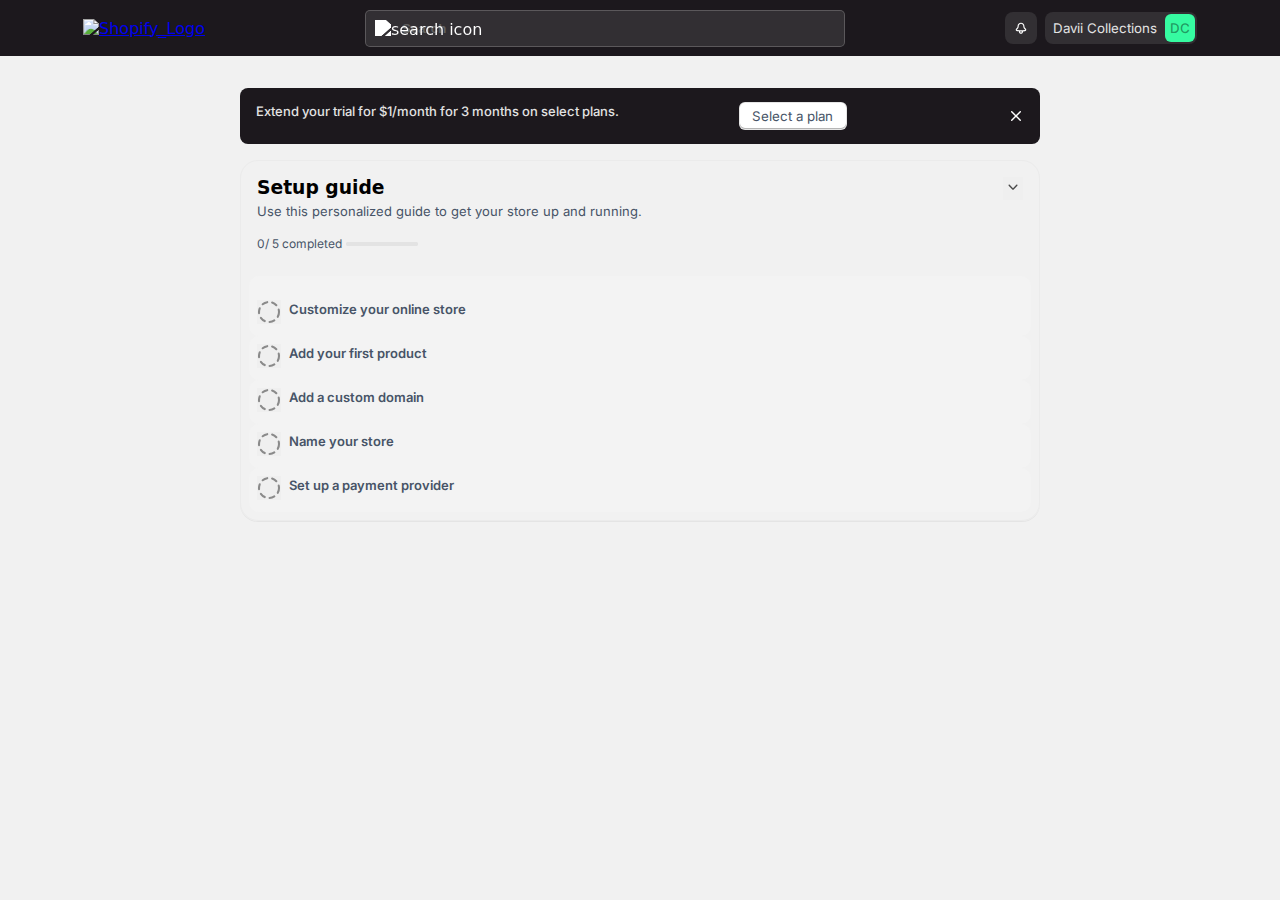
==== commit e2abcb9a: "Fix search box" ====
--- a/Index.html
+++ b/Index.html
@@ -19,15 +19,12 @@
             </a>
            </div>
 
-            <div class="search" >
-                <div class="search_inner">
-                    <svg xmlns="http://www.w3.org/2000/svg" width="20" height="20" viewBox="0 0 13 14" fill="#E3E3E3">
-                        <path fill-rule="evenodd" clip-rule="evenodd" d="M8.82264 10.3833C7.89957 11.0841 6.74835 11.5 5.5 11.5C2.46243 11.5 0 9.03757 0 6C0 2.96243 2.46243 0.5 5.5 0.5C8.53757 0.5 11 2.96243 11 6C11 7.24835 10.5841 8.39957 9.8833 9.32264L12.7803 12.2197C13.0732 12.5126 13.0732 12.9874 12.7803 13.2803C12.4874 13.5732 12.0126 13.5732 11.7197 13.2803L8.82264 10.3833ZM9.5 6C9.5 8.20914 7.70914 10 5.5 10C3.29086 10 1.5 8.20914 1.5 6C1.5 3.79086 3.29086 2 5.5 2C7.70914 2 9.5 3.79086 9.5 6Z" fill="#fff"/>
-                      </svg>
-                    <input type="search" name="search_bar" id="search" placeholder="search">
-                </div>
-                
-            </div>
+                <div class="search" >
+                    <div class="search-box">
+                        <img class="search-icon" src="https://www.crushingit.tech/hackathon-assets/icon-search.svg" alt="search icon">
+                        <input class="search-bar" type="search" placeholder="Search">
+                    </div>
+                </div>
 
             <div class="profile">
                 <div id="notification-wrapper" >
--- a/app.css
+++ b/app.css
@@ -66,41 +66,40 @@
     gap: 7.517px;
     flex: 1 0 0;
 }
-.search{
+ .search{
     display: flex;
     width: 480px;
-    height: 32px;
-    padding: 8px;
     align-items: center;
     flex-shrink: 0;
-    border-radius: 8px;
+}
+.search-box img {
+    position: absolute;
+}
+
+.search-box {
+    width: 100%;
+}
+.search-icon {
+    padding: 10px;
+    min-width: 35px;
+    filter: brightness(0) invert(1);
+}
+.search-bar {
+    width: 100%;
+    padding: 10px 15px 10px 36px;
+    color: var(--white);
+    background-color: var(--grey-200);
     border: 1px solid var(--stroke-200);
-    background-color: var(--grey-200);
-}
-
-   .search:focus{
-    border-radius: 8px;
-    border: 2px solid var(--White, #FFF);
-    background: var(--grey-200);
-   }
-    .search_inner{
-        display: flex; 
-        align-items: center;
-        justify-content: space-between;
-        gap: 6px;
-    }
-  .search .search_inner input{
-    background: transparent;
-    background-image: url('https://crushingit.tech/hackathon-assets/icon-search.svg');
-    background-repeat: no-repeat;
-    background-size: 20px;
-    border: none;
-    width: 100%;
-    height: 100%;
-    color: var(--white);
-    transition-duration: 0.6s;
-    
-    }
+    border-radius: 5px;
+}
+.search-bar:focus {
+    border-color: var(--white);
+    outline: none;
+}
+.search-bar::placeholder {
+    color: var(--grey-100);
+    font-weight: 600;
+}
    #notification-wrapper{
     align-items: center;
    }
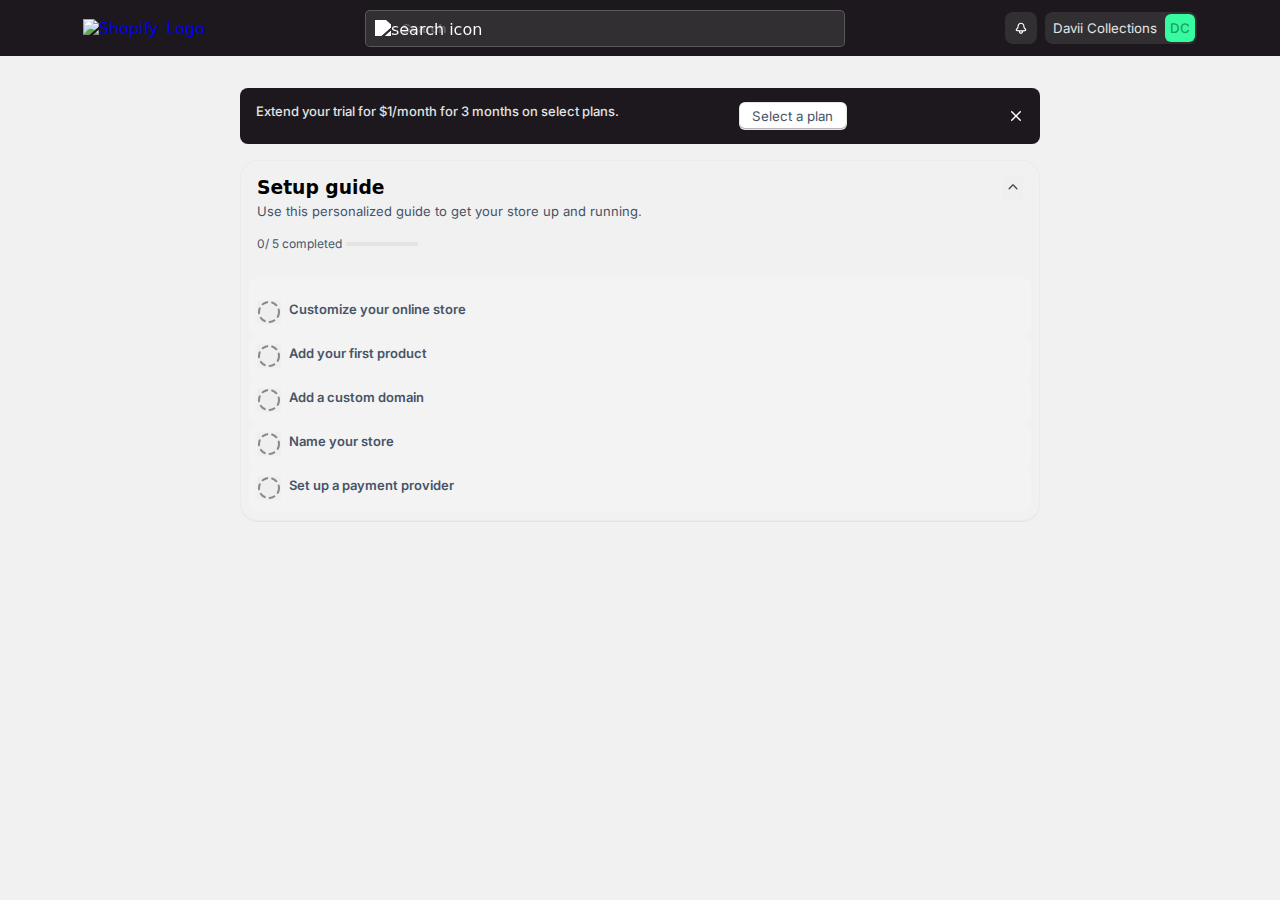
==== commit 4dda3602: "Accordion toggle" ====
--- a/Index.html
+++ b/Index.html
@@ -132,7 +132,7 @@
                 </div>
               </div>
 
-              <button class="right_Icon" onclick="showOnboardingMenu()">
+              <button class="right_Icon">
 
                 <svg class="chevron_Up" width="20" height="20" viewBox="0 0 21 20" fill="none" xmlns="http://www.w3.org/2000/svg">
                     <path fill-rule="evenodd" clip-rule="evenodd" d="M15.0303 12.2803C14.7374 12.5732 14.2626 12.5732 13.9697 12.2803L10.5 8.81066L7.03033 12.2803C6.73744 12.5732 6.26256 12.5732 5.96967 12.2803C5.67678 11.9874 5.67678 11.5126 5.96967 11.2197L9.96967 7.21967C10.2626 6.92678 10.7374 6.92678 11.0303 7.21967L15.0303 11.2197C15.3232 11.5126 15.3232 11.9874 15.0303 12.2803Z" fill="#4A4A4A"/>
@@ -141,7 +141,7 @@
                     <svg class="chevron_Down hide" width="20" height="20" viewBox="0 0 21 20" fill="none" xmlns="http://www.w3.org/2000/svg">
                         <path fill-rule="evenodd" clip-rule="evenodd" d="M6.21967 8.46967C6.51256 8.17678 6.98744 8.17678 7.28033 8.46967L10.75 11.9393L14.2197 8.46967C14.5126 8.17678 14.9874 8.17678 15.2803 8.46967C15.5732 8.76256 15.5732 9.23744 15.2803 9.53033L11.2803 13.5303C10.9874 13.8232 10.5126 13.8232 10.2197 13.5303L6.21967 9.53033C5.92678 9.23744 5.92678 8.76256 6.21967 8.46967Z" fill="#4A4A4A"/>
                         </svg>
-                    </button>
+                </button>
                </div>
 
                <ul class="onboarding_dropdown_content">
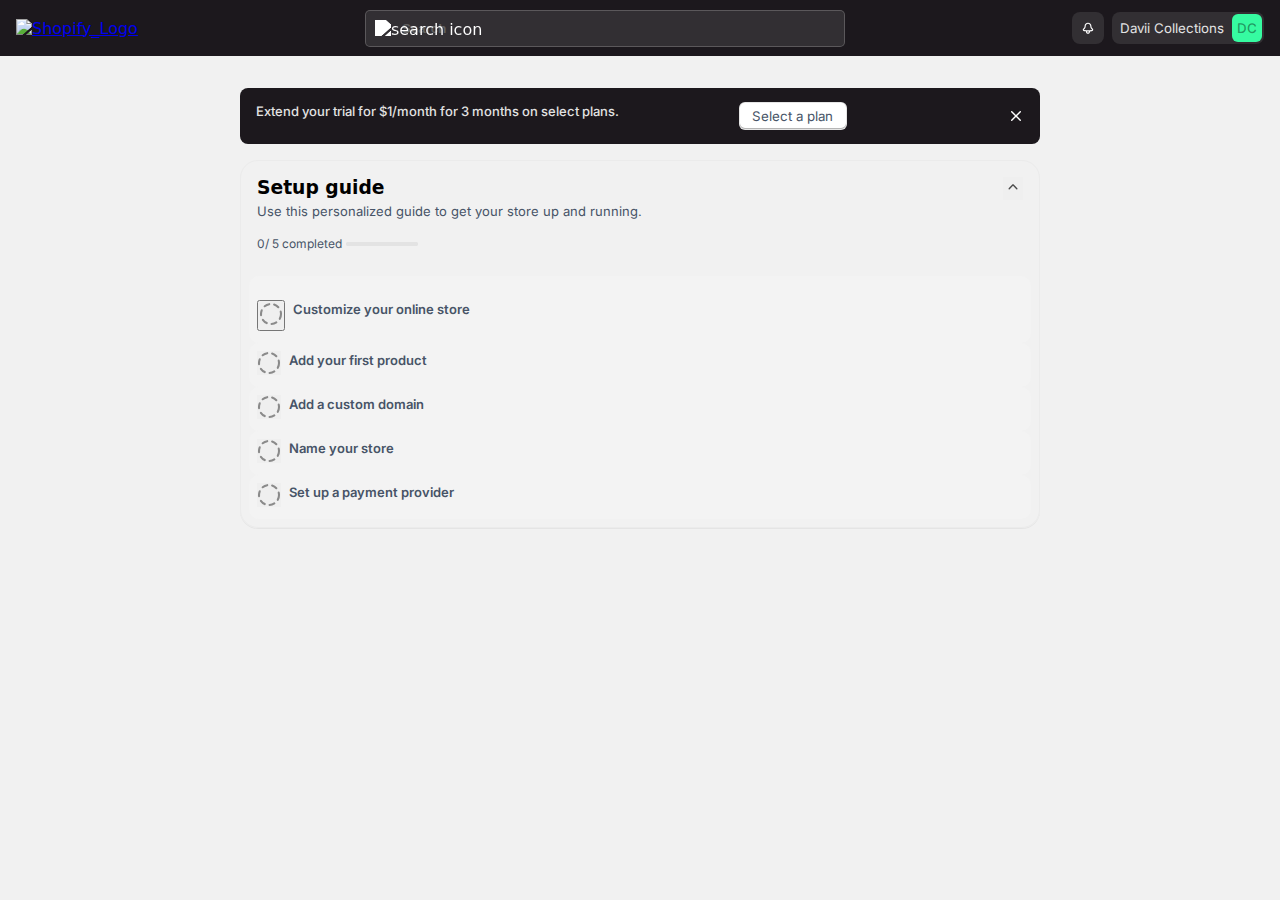
==== commit 6203cedf: "Fix navbar layout" ====
--- a/Index.html
+++ b/Index.html
@@ -150,7 +150,7 @@
                     <span id="onboarding_Step_Status" aria-live="polite"></span>
                     <div class="top_step">
                         <!-- <span id="onboarding_Step_Status" aria-live="polite"></span> -->
-                        <button class="check" aria-label="Mark customize your online store as done">
+                        <button class="" aria-label="Mark customize your online store as done">
                             <svg class="not_completed_icon" aria-hidden="true" xmlns="http://www.w3.org/2000/svg" width="24" height="24" viewBox="0 0 24 24" fill="none">
                                 <circle cx="12" cy="12" r="10" stroke="#8A8A8A" stroke-width="2.08333" stroke-linecap="round" stroke-linejoin="round" stroke-dasharray="5 5"/>
                               </svg>
--- a/app.css
+++ b/app.css
@@ -55,7 +55,7 @@
     display: flex;
     justify-content: space-between;
     align-items: center;
-    gap: 160px;
+    width: 100%
     
 }
 .logo{
@@ -63,8 +63,6 @@
     flex-direction: column;
     justify-content: center;
     align-items: flex-start;
-    gap: 7.517px;
-    flex: 1 0 0;
 }
  .search{
     display: flex;
